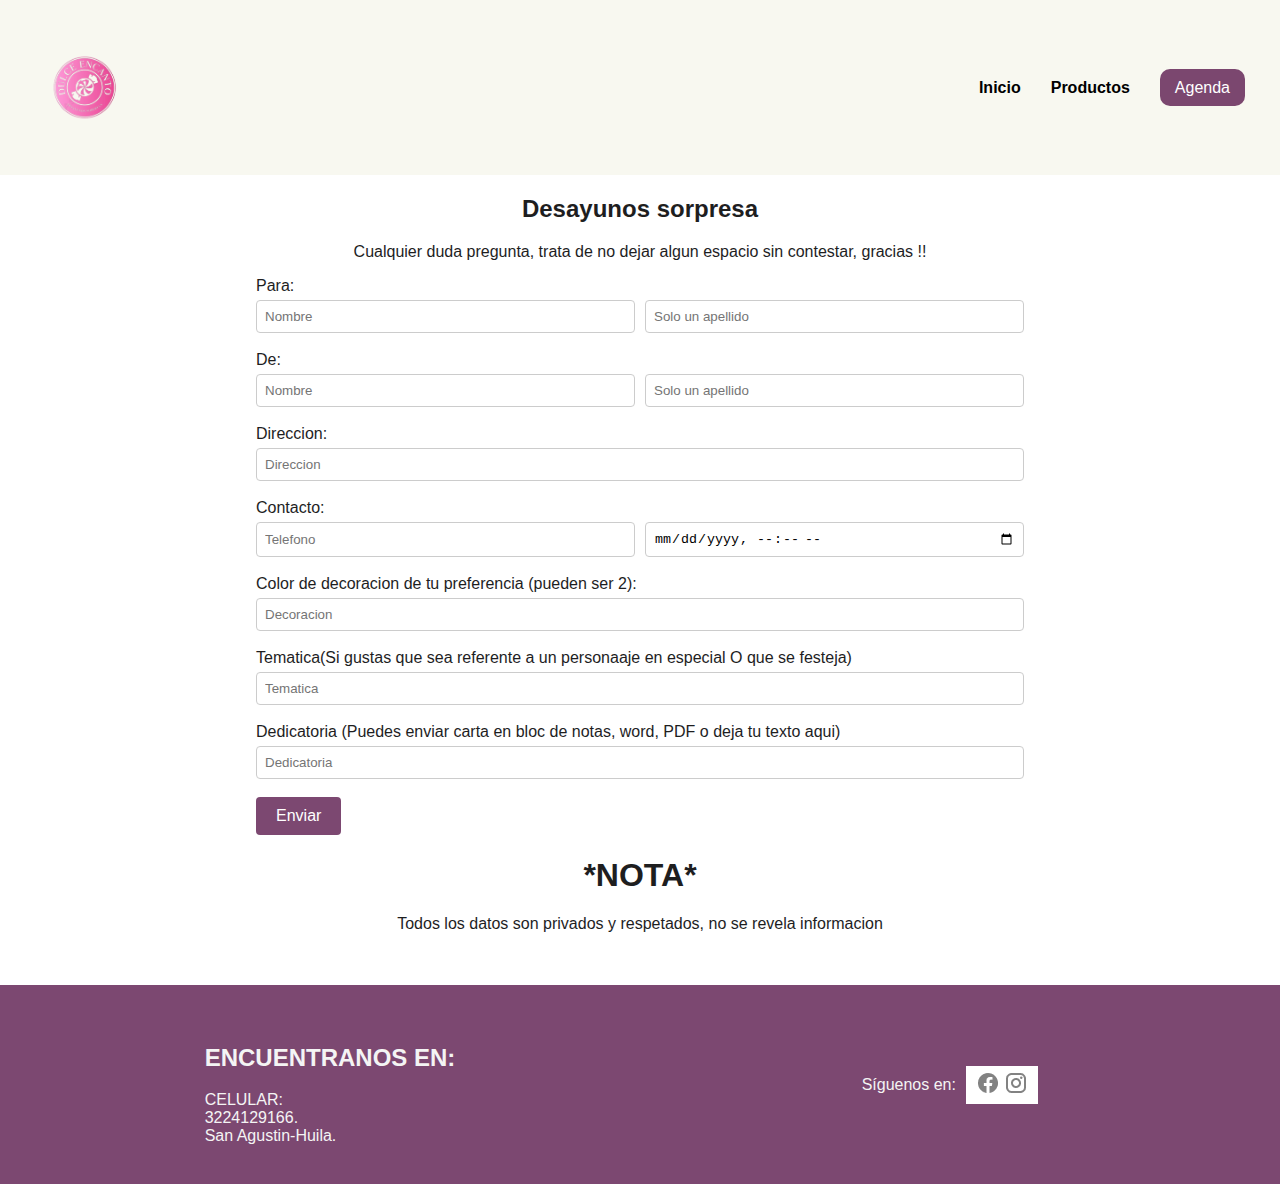
==== agenda.html @ ca0c17a7 "Se agrega nueva pagina para agenda con fomulario" ====
<!DOCTYPE html>
<html>

<head>
    <link href="https://fonts.googleapis.com/css?family=Inter&display=swap" rel="stylesheet" />
    <link href="./css/agenda.css" rel="stylesheet" />
    <title>Desayunos</title>
</head>

<body>
    <!--NAVBAR-->
    <div class="navbar">
        <div class="navbar-header">
            <img src="./images/logo.png" />
        </div>
        <div class="navbar-container">
            <ul class="navbar-nav">
                <li class="navbar-item"><a href="./index.html">Inicio</a></li>
                <li class="navbar-item"><a href="./productos.html">Productos</a></li>
                <li class="navbar-item navbar-item-active"><a href="./agenda.html">Agenda</a></li>
            </ul>
        </div>
    </div>
    <!--NAVBAR /-->
    <!--BODY-->
    <div class="container">
        <h2 class="title">Desayunos sorpresa</h2>
        <p>Cualquier duda pregunta, trata de no dejar algun espacio sin contestar, gracias !!</p>

        <form class="form">
            <label>Para:</label>
            <div class="input-group">
                <input type="text" placeholder="Nombre" />
                <input type="text" placeholder="Solo un apellido" />
            </div>
            <br>
            <label>De:</label>
            <div class="input-group">
                <input type="text" placeholder="Nombre" />
                <input type="text" placeholder="Solo un apellido" />
            </div>
            <br>
            <label>Direccion:</label>
            <div class="input-group">
                <input type="text" placeholder="Direccion" />
            </div>
            <br>
            <label>Contacto:</label>
            <div class="input-group">
                <input type="text" placeholder="Telefono" />
                <input type="datetime-local" placeholder="Fecha de entrega de tu pedido" />
            </div>
            <br>
            <label>Color de decoracion de tu preferencia (pueden ser 2):</label>
            <div class="input-group">
                <input type="text" placeholder="Decoracion" />
            </div>
            <br>
            <label>Tematica(Si gustas que sea referente a un personaaje en especial O que se festeja)</label>
            <div class="input-group">
                <input type="text" placeholder="Tematica" />
            </div>
            <br>
            <label>Dedicatoria (Puedes enviar carta en bloc de notas, word, PDF o deja tu texto aqui)</label>
            <div class="input-group">
                <input type="text" placeholder="Dedicatoria" />
            </div>
            <br>
            <button type="button" class="form-button">Enviar</button>


        </form>





        <h1>*NOTA*</h1>
        <p>Todos los datos son privados y respetados, no se revela informacion</p>
    </div>
    <br><br>
    <!--BODY  /-->
    <!--FOOTER-->
    <div class="footer">
        <div class="footer-info">
            <div class="footer-contact">
                <h2 class="footer-info-title">ENCUENTRANOS EN:</h2>
                CELULAR:<br/>
                3224129166. <br/>
                San Agustin-Huila.
            </div>
        </div>
        <div class="footer-redes">
            Síguenos en:
            <div class="footer-redes-content">
                <img src="./images/facebook.png" alt="">
                <img src="./images/instagram.png" alt="">
            </div>
        </div>
    </div>
    <!--FOOTER  /-->
</body>

</html>
---- css/agenda.css ----
@import url('base/root.css');
@import url('base/navbar.css');
@import url('base/footer.css');

.container {
    text-align: center; /* Centra todo el contenido horizontalmente */
}

.form {
    width: 60%; /* Ocupa el 60% del ancho del contenedor */
    margin: 0 auto; /* Centra el formulario horizontalmente */
    text-align: left; /* Alinea el texto del formulario a la izquierda */
}

.form label {
    display: block; /* Hace que las etiquetas de los campos de entrada se muestren en líneas separadas */
    margin-bottom: 5px; /* Espacio entre las etiquetas y los campos de entrada */
}

.form input {
    flex: 1; /* Los inputs ocupan todo el espacio disponible horizontalmente */
    padding: 8px; /* Espaciado interno */
    border: 1px solid #ccc; /* Borde del input */
    border-radius: 4px; /* Bordes redondeados */
    width: 100%;
}

.input-group {
    display: flex; /* Utiliza Flexbox para alinear los inputs horizontalmente */
    gap: 10px; /* Espacio entre los inputs */
}

.form-button {
    background-color: rgba(98, 35, 84, 0.83); /* Color de fondo */
    color: white; /* Color del texto */
    padding: 10px 20px; /* Espaciado interno */
    border: none; /* Sin borde */
    border-radius: 4px; /* Bordes redondeados */
    cursor: pointer; /* Cambia el cursor al pasar por encima */
    font-size: 16px; /* Tamaño de fuente */
}
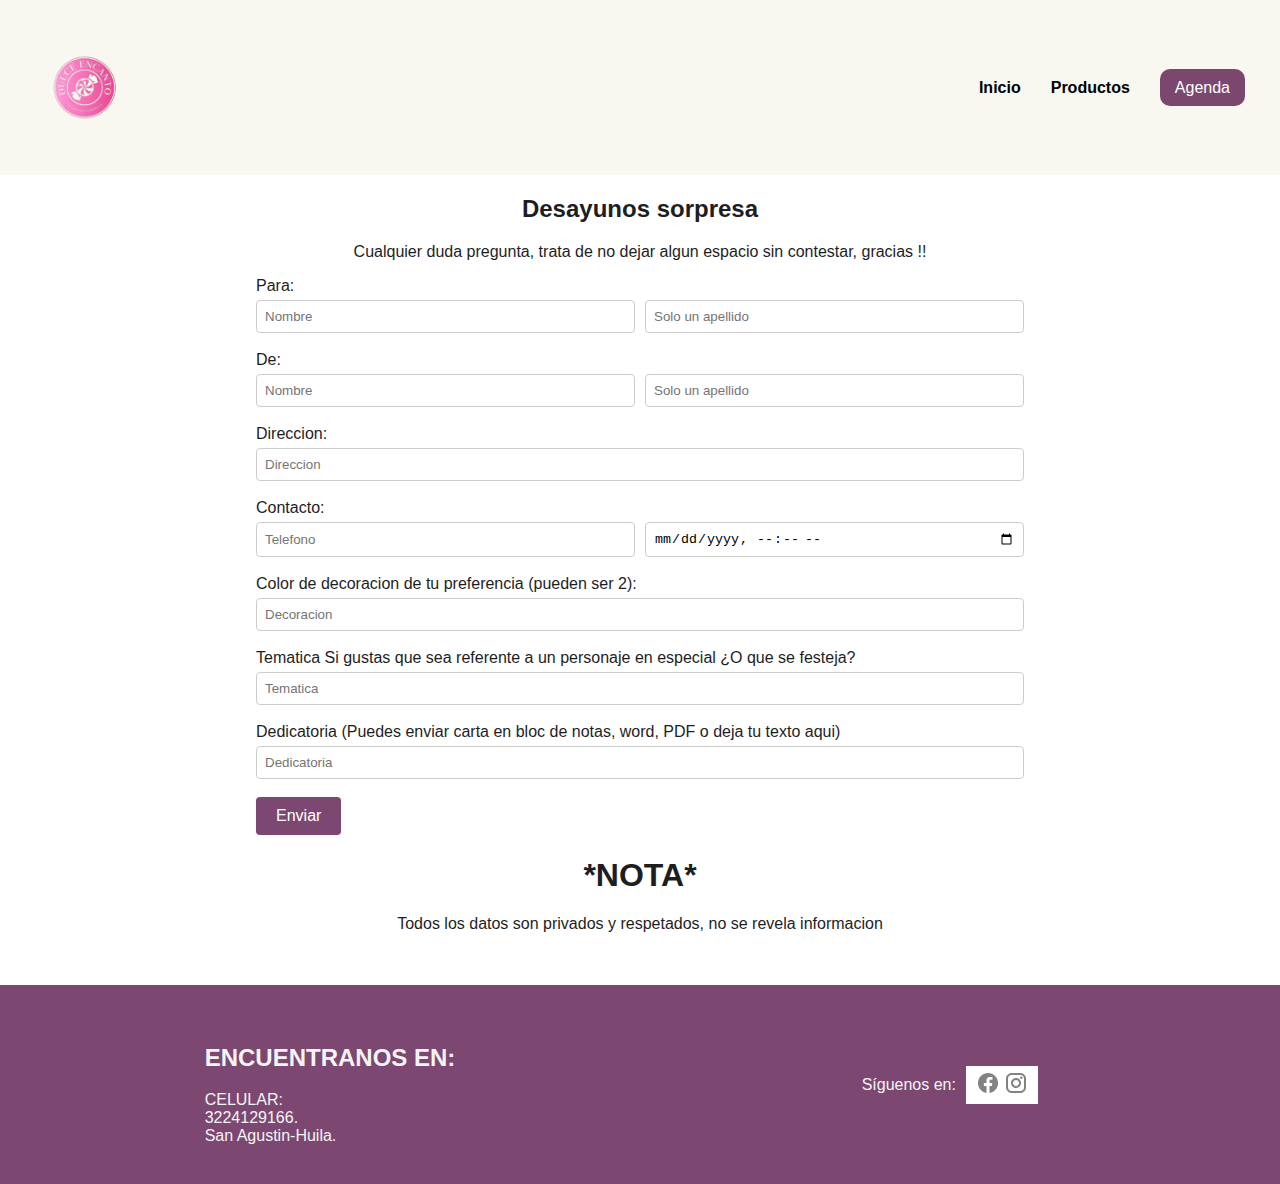
==== commit 880eee99: "realice cambio de nombre de clases" ====
--- a/agenda.html
+++ b/agenda.html
@@ -29,40 +29,40 @@
 
         <form class="form">
             <label>Para:</label>
-            <div class="input-group">
+            <div class="input">
                 <input type="text" placeholder="Nombre" />
                 <input type="text" placeholder="Solo un apellido" />
             </div>
             <br>
             <label>De:</label>
-            <div class="input-group">
+            <div class="input">
                 <input type="text" placeholder="Nombre" />
                 <input type="text" placeholder="Solo un apellido" />
             </div>
             <br>
             <label>Direccion:</label>
-            <div class="input-group">
+            <div class="input">
                 <input type="text" placeholder="Direccion" />
             </div>
             <br>
             <label>Contacto:</label>
-            <div class="input-group">
+            <div class="input">
                 <input type="text" placeholder="Telefono" />
                 <input type="datetime-local" placeholder="Fecha de entrega de tu pedido" />
             </div>
             <br>
             <label>Color de decoracion de tu preferencia (pueden ser 2):</label>
-            <div class="input-group">
+            <div class="input">
                 <input type="text" placeholder="Decoracion" />
             </div>
             <br>
-            <label>Tematica(Si gustas que sea referente a un personaaje en especial O que se festeja)</label>
-            <div class="input-group">
+            <label>Tematica Si gustas que sea referente a un personaje en especial ¿O que se festeja?</label>
+            <div class="input">
                 <input type="text" placeholder="Tematica" />
             </div>
             <br>
             <label>Dedicatoria (Puedes enviar carta en bloc de notas, word, PDF o deja tu texto aqui)</label>
-            <div class="input-group">
+            <div class="input">
                 <input type="text" placeholder="Dedicatoria" />
             </div>
             <br>
--- a/css/agenda.css
+++ b/css/agenda.css
@@ -25,7 +25,7 @@
     width: 100%;
 }
 
-.input-group {
+.input{
     display: flex; /* Utiliza Flexbox para alinear los inputs horizontalmente */
     gap: 10px; /* Espacio entre los inputs */
 }
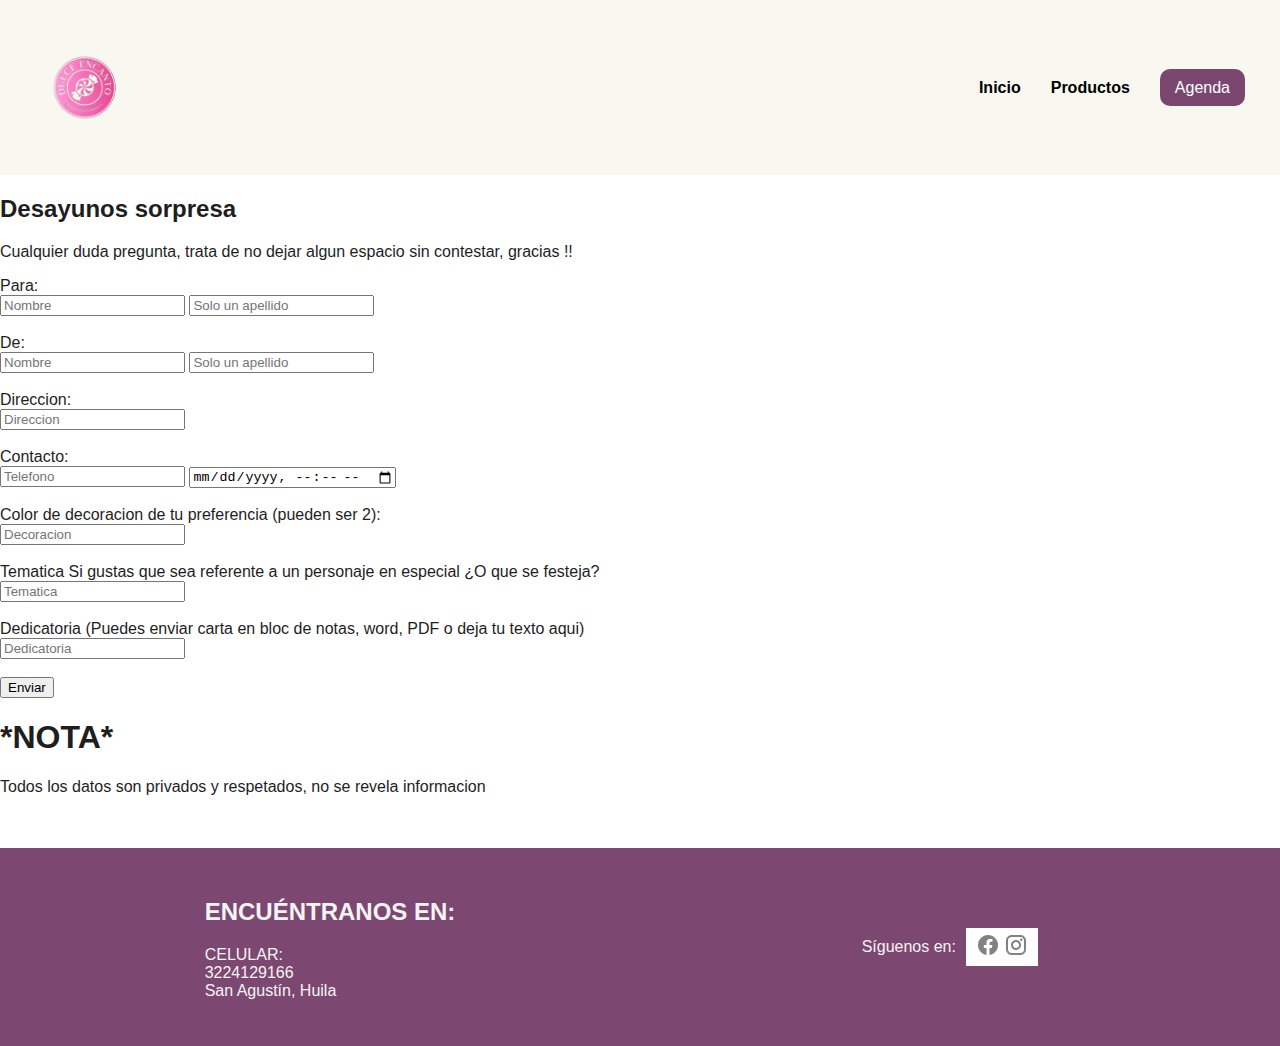
==== commit 025a194b: "Ajuste de etiquetado semantico a las paginas index.html, agenda.html, productos.html" ====
--- a/agenda.html
+++ b/agenda.html
@@ -1,29 +1,34 @@
 <!DOCTYPE html>
-<html>
+<html lang="es">
 
 <head>
-    <link href="https://fonts.googleapis.com/css?family=Inter&display=swap" rel="stylesheet" />
-    <link href="./css/agenda.css" rel="stylesheet" />
+    <meta charset="UTF-8">
+    <meta name="viewport" content="width=device-width, initial-scale=1.0">
     <title>Desayunos</title>
+    <link href="https://fonts.googleapis.com/css?family=Inter&display=swap" rel="stylesheet">
+    <link href="./css/index.css" rel="stylesheet">
 </head>
 
 <body>
-    <!--NAVBAR-->
-    <div class="navbar">
-        <div class="navbar-header">
-            <img src="./images/logo.png" />
+    <!--HEADER-->
+    <header>
+        <div class="navbar">
+            <div class="navbar-header">
+                <img src="./images/logo.png" alt="Logo">
+            </div>
+            <nav class="navbar-container">
+                <ul class="navbar-nav">
+                    <li class="navbar-item "><a href="./index.html">Inicio</a></li>
+                    <li class="navbar-item"><a href="./productos.html">Productos</a></li>
+                    <li class="navbar-item navbar-item-active"><a href="./agenda.html">Agenda</a></li>
+                </ul>
+            </nav>
         </div>
-        <div class="navbar-container">
-            <ul class="navbar-nav">
-                <li class="navbar-item"><a href="./index.html">Inicio</a></li>
-                <li class="navbar-item"><a href="./productos.html">Productos</a></li>
-                <li class="navbar-item navbar-item-active"><a href="./agenda.html">Agenda</a></li>
-            </ul>
-        </div>
-    </div>
-    <!--NAVBAR /-->
-    <!--BODY-->
-    <div class="container">
+    </header>
+    <!--HEADER /-->
+
+    <!--MAIN CONTENT-->
+    <main class="container">
         <h2 class="title">Desayunos sorpresa</h2>
         <p>Cualquier duda pregunta, trata de no dejar algun espacio sin contestar, gracias !!</p>
 
@@ -67,38 +72,36 @@
             </div>
             <br>
             <button type="button" class="form-button">Enviar</button>
-
-
         </form>
-
-
-
-
 
         <h1>*NOTA*</h1>
         <p>Todos los datos son privados y respetados, no se revela informacion</p>
-    </div>
+    </main>
     <br><br>
-    <!--BODY  /-->
+    <!--MAIN CONTENT  /-->
     <!--FOOTER-->
-    <div class="footer">
-        <div class="footer-info">
-            <div class="footer-contact">
-                <h2 class="footer-info-title">ENCUENTRANOS EN:</h2>
-                CELULAR:<br/>
-                3224129166. <br/>
-                San Agustin-Huila.
+    <footer>
+        <div class="footer">
+            <div class="footer-info">
+                <div class="footer-contact">
+                    <h2 class="footer-info-title">ENCUÉNTRANOS EN:</h2>
+                    <p>
+                        CELULAR:<br>
+                        3224129166<br>
+                        San Agustín, Huila
+                    </p>
+                </div>
+            </div>
+            <div class="footer-redes">
+                <p>Síguenos en:</p>
+                <div class="footer-redes-content">
+                    <a href="https://www.facebook.com"><img src="./images/facebook.png" alt="Facebook"></a>
+                    <a href="https://www.instagram.com"><img src="./images/instagram.png" alt="Instagram"></a>
+                </div>
             </div>
         </div>
-        <div class="footer-redes">
-            Síguenos en:
-            <div class="footer-redes-content">
-                <img src="./images/facebook.png" alt="">
-                <img src="./images/instagram.png" alt="">
-            </div>
-        </div>
-    </div>
-    <!--FOOTER  /-->
+    </footer>
+    <!--FOOTER /-->
 </body>
 
 </html>--- a/css/index.css
+++ b/css/index.css
@@ -0,0 +1,58 @@
+@import url('base/root.css');
+@import url('base/navbar.css');
+@import url('base/footer.css');
+
+/*START BODY*/
+/*==========================================================================*/
+
+.card-container {
+  width: 100%; /* Ancho del contenedor de tarjetas */
+  margin: 20px auto; /* Margen superior de 20px, centrado horizontalmente */
+  display: flex; /* Usa flexbox para alinear las tarjetas en línea */
+  justify-content: center; /* Centra las tarjetas horizontalmente */
+}
+
+.card {
+  width: 900px; /* Ancho fijo para la tarjeta */
+  height: auto; /* Altura automática para adaptarse al contenido */
+  display: flex; /* Usa flexbox para alinear elementos internos */
+  overflow: hidden; /* Evita que el contenido desborde */
+  background-color: white; /* Fondo blanco para la tarjeta */
+}
+
+.card-video {
+  height: 400px;
+  flex: 1; /* La video ocupa la mitad del ancho de la tarjeta */
+  overflow: hidden; /* Evita que el video desborde */
+  box-shadow: 0 0 20px rgba(0, 0, 0, 0.5); /* Asigna una sombra al video */
+  margin: 20px;
+
+}
+
+.card-video video {
+  width: 100%; /* El video ocupa todo el ancho del contenedor */
+  height: 100%; /* Altura para llenar el contenedor */
+  object-fit: cover; /* Ajusta el video para llenar el contenedor manteniendo la relación de aspecto */
+}
+
+.card-content {
+  flex: 1; /* El contenido ocupa la otra mitad del ancho de la tarjeta */
+  padding: 20px; /* Espaciado interno */
+  display: flex;
+  flex-direction: column;
+  justify-content: center;
+}
+
+.card-title {
+  margin-top: 0; /* Elimina el margen superior predeterminado */
+  font-size: 24px; /* Ajusta el tamaño del título */
+  color: rgba(138, 35, 116, 0.8); /* Establece el color del título */
+  text-align: center;
+}
+
+.card-content p {
+  margin: 10px 0 0 0; /* Ajusta el margen del párrafo */
+  line-height: 1.5; /* Ajusta la altura de línea */
+}
+/*END BODY*/
+/*==========================================================================*/